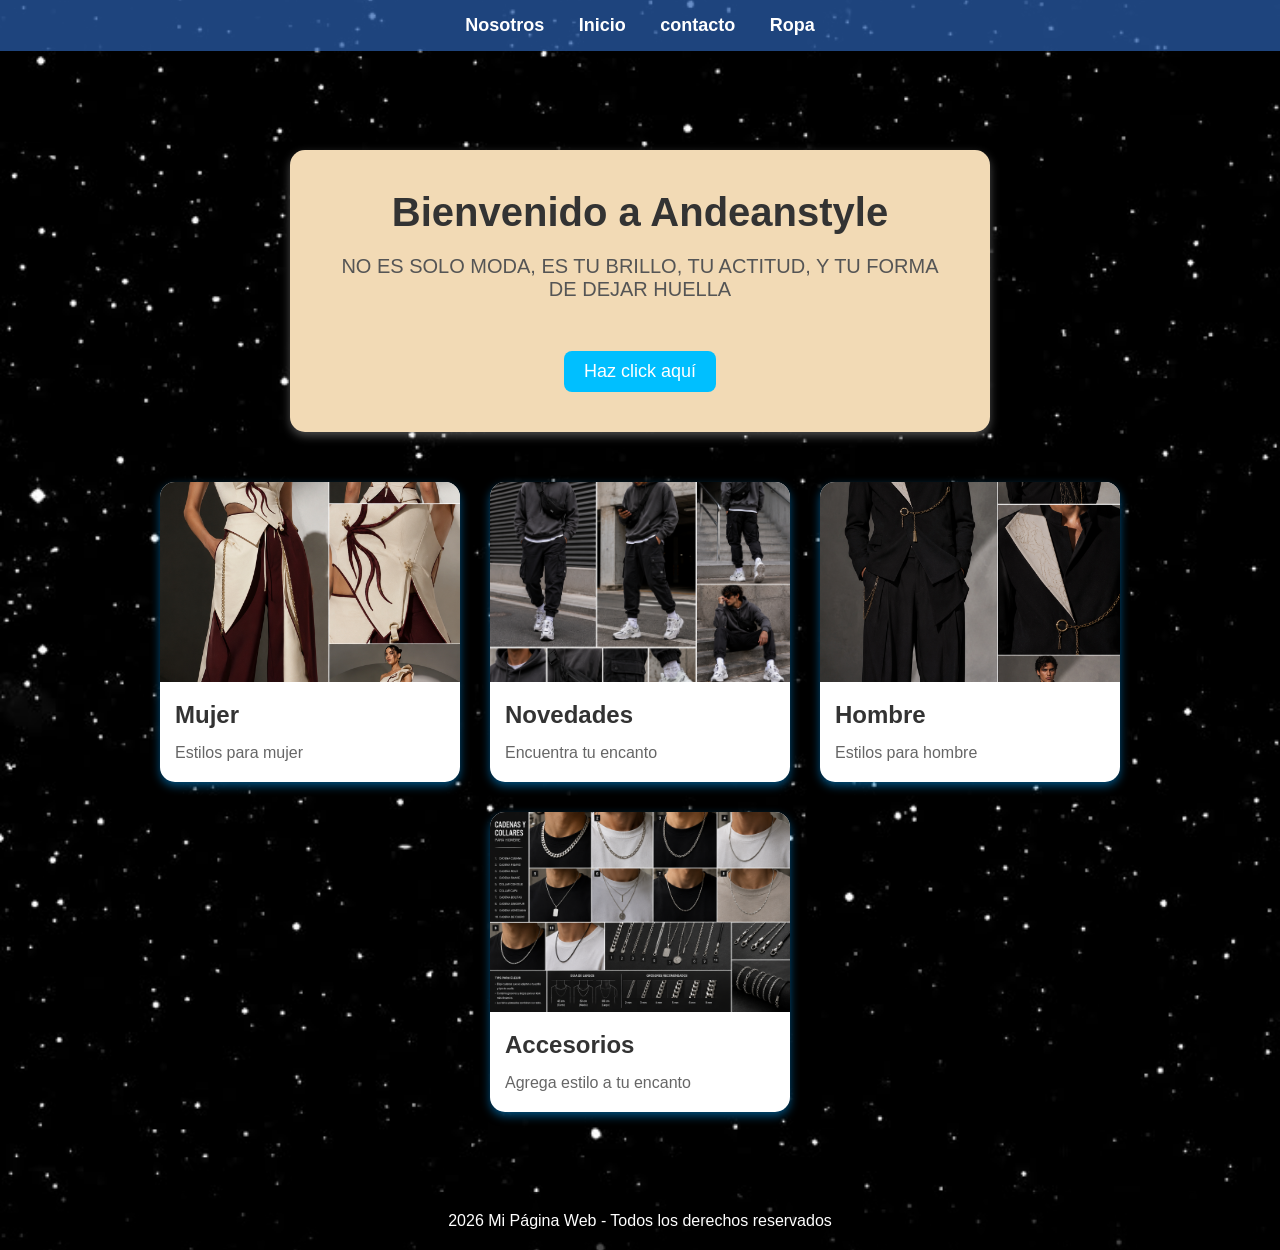
==== index.html @ 3b8c1ff4 "Mi primera version" ====
<!DOCTYPE html>
<html lang="es-CO">
<head>
    <meta charset="UTF-8">
    <meta name="viewport" content="width=device-width, initial-scale=1.0">
    <title>Document</title>
        <link rel="stylesheet" href="style.css">
</head>
<body>
       <nav>
        <a href="Nosotros.html">Nosotros</a>
        <a href="index.html">Inicio</a>
        <a href="contacto.html">contacto</a>
        <a href="ropa.html">Ropa</a>
    </nav>

    <div class="contenedor">
        <h1>Bienvenido a Andeanstyle</h1>
        <p>NO ES SOLO MODA, ES TU BRILLO, TU ACTITUD, Y TU FORMA DE DEJAR HUELLA</p>
        <a href="#" class="boton-redireccion">Haz click aquí</a>
    </div>
    
    <section></section>
    <section class="seccion-tarjetas">
        <div class="tarjeta">
            <img src="ropa 1.png" alt="ropa 1">
             <h2>Mujer</h2>
             <p>Estilos para mujer</p>
        </div>

        <div class="tarjeta">
            <img src="ropa 2.png" alt="ropa 2">
            <h2>Novedades</h2>
            <p>Encuentra tu encanto</p>
        </div>
        
        <div class="tarjeta">
            <img src="ropa 3.png" alt="ropa 3">
            <h2>Hombre</h2>
            <p>Estilos para hombre</p>
        </div>
        
        <div class="tarjeta">
            <img src="accesorios.png" alt="accesorios">
            <h2>Accesorios</h2>
            <p>Agrega estilo a tu encanto</p>
        </div>
    </section>

    <footer>
        <p>2026 Mi Página Web - Todos los derechos reservados</p>
    </footer>
</body>
</html>
---- style.css ----
*{
    margin: 0;
    padding: 0;
    box-sizing: border-box;
 }
body{
font-family: 'Trebuchet MS', 'Lucida Sans Unicode', 'Lucida Grande', 'Lucida Sans', Arial, sans-serif;
    background: url("fondo.jpg");
    background-size: cover;
    background-position: center;
    background-repeat: no-repeat;
    min-height: 100vh;
}

nav{
    width: 100%;
    background-color: rgba(44, 98, 179, 0.7);
    padding: 20px;
    text-align: center;
    position: fixed;
    top: 0;
}

nav a{
    color: white;
    text-decoration: none;
    margin: 15px;
    font-size: 18px;
    font-weight: bold;
    transition: 0.3s;
}

nav a:hover{
    color: #3700ff;
}

.contenedor{
    width: 80%;
    max-width: 700px;
    background-color: rgb(242, 218, 181);
    margin: 150px auto 50px auto;
    padding: 40px;
    border-radius: 15px;
    text-align: center;
    box-shadow: 0px 4px 10px rgba(255, 255, 255, 0.3);
}

.contenedor h1{
    font-size: 40px;
    margin-bottom: 20px;
    color: #333;
}

.contenedor p{
    font-size: 20px;
    margin-bottom: 30px;
    color: #555;
}

.boton-redireccion{
    display: inline-block;
    background-color: #4a64db;
    color: rgb(255, 255, 255);
    padding: 12px 25px;
    text-decoration: none;
    border-radius: 8px;
    font-size: 18px;
    transition: 0.3s;
}

.boton-redireccion:hover{
    background-color: #9ec0af;
}

.seccion-tarjetas{
    width: 90%;
    margin: auto;
    display: flex;
    justify-content: center;
    flex-wrap: wrap;
    gap: 30px;
    padding-bottom: 50px;
}

.tarjeta{
    width: 300px;
    background-color: white;
    border-radius: 15px;
    overflow: hidden;
    box-shadow: 0px 4px 10px rgba(0, 156, 247, 0.507);
    transition: 0.3s;
}

.tarjeta:hover{
    transform: scale(1.05);
}

.tarjeta img{
    width: 100%;
    height: 200px;
    object-fit: cover;
}

.tarjeta h2{
    padding: 15px;
    color: #333;
}

.tarjeta p{
    padding: 0 15px 20px 15px;
    color: #666;
}

footer{
    background-color: rgba(0,0,0,0.7);
    color: white;
    text-align: center;
    padding: 20px;
    margin-top: 30px;
}

nav{
    background: rgba(44, 98, 179, 0.7);
    padding: 15px;
    text-align: center;
}

nav a{
    color: white;
    text-decoration: none;
    margin: 15px;
    font-size: 18px;
    transition: 0.3s;
}

nav a:hover{
    color: #000000;
}

.boton-redireccion{
    display: inline-block;
    margin-top: 20px;
    padding: 10px 20px;
    background: #00bfff;
    color: white;
    text-decoration: none;
    border-radius: 8px;
}

.formulario{
    display: flex;
    flex-direction: column;
    width: 350px;
    margin: auto;
    gap: 15px;
}

.formulario input,
.formulario textarea{
    padding: 12px;
    border: none;
    border-radius: 8px;
    outline: none;
}

.formulario textarea{
    height: 120px;
    resize: none;
}

.formulario button{
    padding: 12px;
    border: none;
    border-radius: 8px;
    background: #00bfff;
    color: white;
    font-size: 16px;
    cursor: pointer;
    transition: 0.3s;
}

.formulario button:hover{
    background: #009acd;
}

.ropa-grid{

    display: grid;
    grid-template-columns: repeat(auto-fit, minmax(250px, 1fr));
    gap: 25px;
    margin-top: 30px;
}

.card{
    background: rgba(255,255,255,0.1);
    padding: 15px;
    border-radius: 15px;
    text-align: center;
    backdrop-filter: blur(5px);
}

.card img{
    width: 100%;
    height: 300px;
    object-fit: cover;
    border-radius: 12px;
}

.card h3{
    margin-top: 15px;
    color: white;
}

.card p{
    color: #000000;
    font-size: 18px;
}

.card{
    background: rgba(255,255,255,0.12);
    padding: 15px;
    border-radius: 18px;
    text-align: center;
    backdrop-filter: blur(6px);
    transition: transform 0.3s;
}

.card:hover{
    transform: scale(1.05);
}

.card img{
    width: 100%;
    height: 320px;
    object-fit: cover;
    border-radius: 15px;
}

.card h3{
    margin-top: 15px;
    color: white;
    font-size: 22px;
}

.card p{
    color: #000000;
    font-size: 20px;
    margin-top: 8px;
}
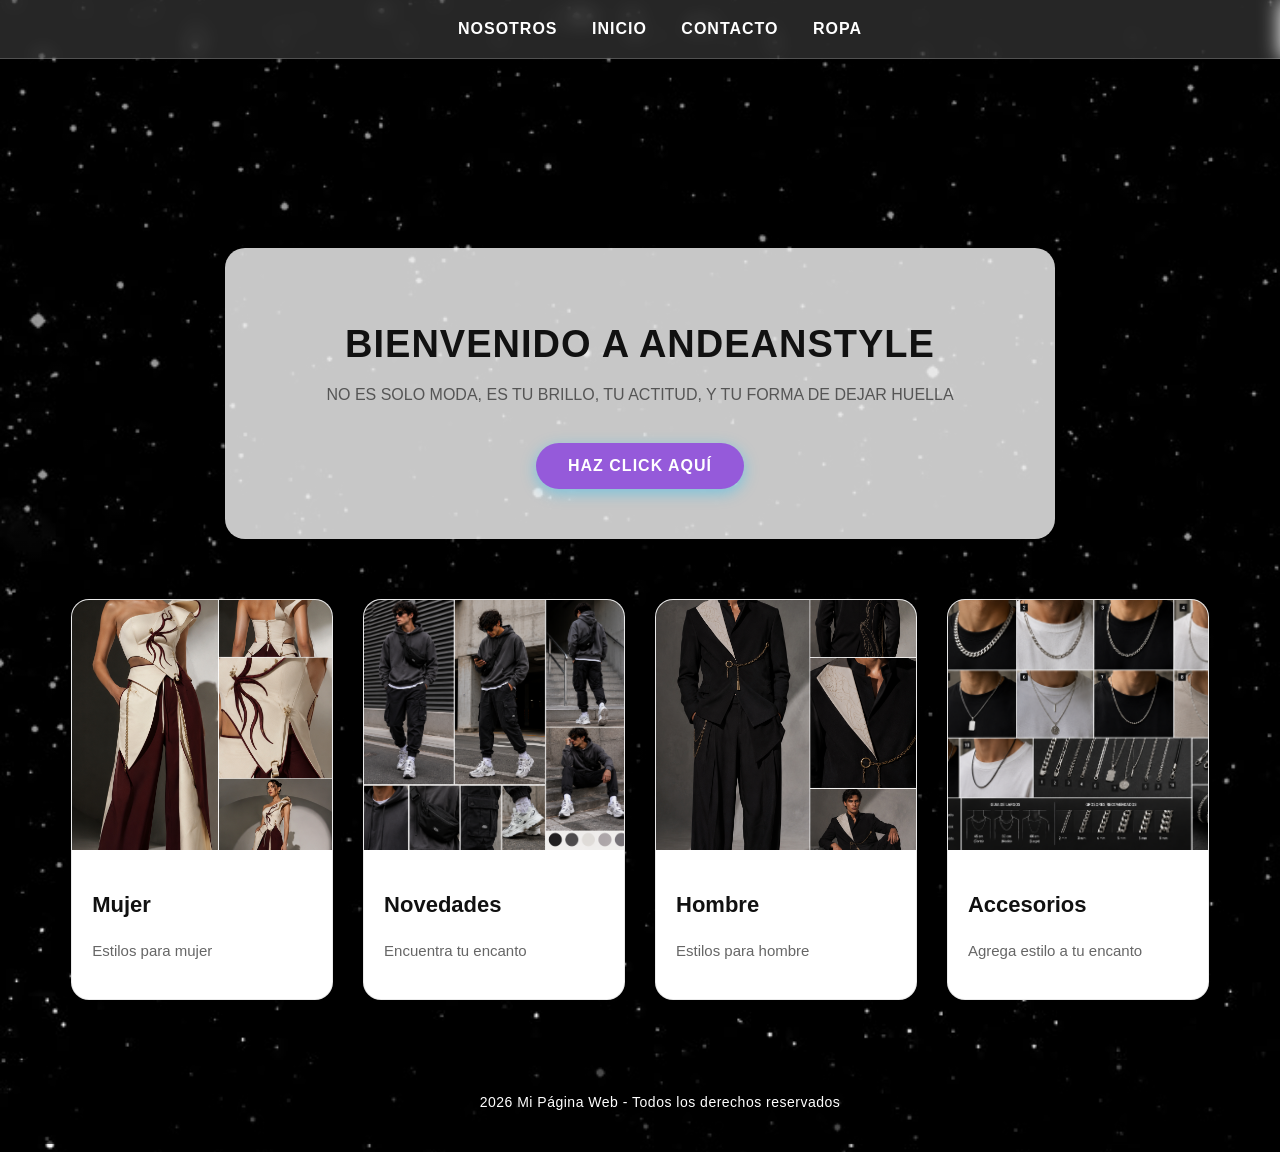
==== commit d1b26d62: "segundo cambio" ====
--- a/index.html
+++ b/index.html
@@ -10,7 +10,7 @@
        <nav>
         <a href="Nosotros.html">Nosotros</a>
         <a href="index.html">Inicio</a>
-        <a href="contacto.html">contacto</a>
+        <a href="contacto.html">Contacto</a>
         <a href="ropa.html">Ropa</a>
     </nav>
 
--- a/style.css
+++ b/style.css
@@ -1,250 +1,536 @@
-*{
+* ==========================================
+   1. ESTILOS GENERALES Y CONFIGURACIÓN
+   ========================================== */
+* {
     margin: 0;
     padding: 0;
     box-sizing: border-box;
- }
-body{
-font-family: 'Trebuchet MS', 'Lucida Sans Unicode', 'Lucida Grande', 'Lucida Sans', Arial, sans-serif;
-    background: url("fondo.jpg");
+}
+
+body {
+    font-family: 'Segoe UI', Tahoma, Geneva, Verdana, sans-serif;
+    background: linear-gradient(rgba(0, 0, 0, 0.4), rgba(0, 0, 0, 0.4)), url("fondo.jpg");
     background-size: cover;
     background-position: center;
     background-repeat: no-repeat;
+    background-attachment: fixed; /* Mantiene el fondo fijo al hacer scroll */
     min-height: 100vh;
-}
-
-nav{
-    width: 100%;
-    background-color: rgba(44, 98, 179, 0.7);
+    color: #333;
+}
+
+/* ==========================================
+   2. BARRA DE NAVEGACIÓN (NAV)
+   ========================================== */
+nav {
+    width: 100%;
+    background-color: rgba(255, 255, 255, 0.15);
+    backdrop-filter: blur(10px);
+    -webkit-backdrop-filter: blur(10px);
     padding: 20px;
     text-align: center;
     position: fixed;
     top: 0;
-}
-
-nav a{
+    left: 0;
+    z-index: 1000;
+    border-bottom: 1px solid rgba(255, 255, 255, 0.2);
+    box-shadow: 0 4px 15px rgba(0, 0, 0, 0.1);
+}
+
+nav a {
+    color: #ffffff;
+    text-decoration: none;
+    margin: 0 15px;
+    font-size: 16px;
+    font-weight: 600;
+    text-transform: uppercase;
+    letter-spacing: 1px;
+    transition: color 0.3s ease, border-bottom 0.3s ease;
+    padding-bottom: 5px;
+}
+
+nav a:hover {
+    color: rgb(0, 183, 255); /* Celeste brillante para resaltar */
+}
+
+/* ==========================================
+   3. CONTENEDOR PRINCIPAL (HERO BANNER)
+   ========================================== */
+.contenedor {
+    width: 90%;
+    max-width: 750px;
+    background-color: rgba(255, 255, 255, 0.781); /* Blanco limpio con ligera opacidad */
+    margin: 160px auto 60px auto; /* Margen superior para no quedar oculto bajo el nav */
+    padding: 50px 40px;
+    border-radius: 20px;
+    text-align: center;
+    box-shadow: 0px 10px 30px rgba(0, 0, 0, 0.25);
+}
+
+.contenedor h1 {
+    font-size: 38px;
+    margin-bottom: 15px;
+    color: #111;
+    text-transform: uppercase;
+    letter-spacing: 1px;
+}
+
+.contenedor p {
+    font-size: 16px;
+    margin-bottom: 35px;
+    color: #555;
+    font-weight: 500;
+    line-height: 1.6;
+}
+
+.boton-redireccion {
+    display: inline-block;
+    background-color: #955ada;
     color: white;
+    padding: 14px 32px;
     text-decoration: none;
-    margin: 15px;
-    font-size: 18px;
+    border-radius: 50px; /* Bordes completamente redondeados estilo moderno */
+    font-size: 16px;
     font-weight: bold;
-    transition: 0.3s;
-}
-
-nav a:hover{
-    color: #3700ff;
-}
-
-.contenedor{
-    width: 80%;
-    max-width: 700px;
-    background-color: rgb(242, 218, 181);
-    margin: 150px auto 50px auto;
-    padding: 40px;
-    border-radius: 15px;
-    text-align: center;
-    box-shadow: 0px 4px 10px rgba(255, 255, 255, 0.3);
-}
-
-.contenedor h1{
-    font-size: 40px;
-    margin-bottom: 20px;
-    color: #333;
-}
-
-.contenedor p{
-    font-size: 20px;
-    margin-bottom: 30px;
-    color: #555;
-}
-
-.boton-redireccion{
-    display: inline-block;
-    background-color: #4a64db;
-    color: rgb(255, 255, 255);
-    padding: 12px 25px;
-    text-decoration: none;
-    border-radius: 8px;
-    font-size: 18px;
-    transition: 0.3s;
-}
-
-.boton-redireccion:hover{
-    background-color: #9ec0af;
-}
-
-.seccion-tarjetas{
+    text-transform: uppercase;
+    letter-spacing: 1px;
+    transition: all 0.3s ease;
+    box-shadow: 0 4px 15px rgba(0, 191, 255, 0.4);
+}
+
+.boton-redireccion:hover {
+    background-color: #009acd;
+    transform: translateY(-3px); /* Pequeño salto hacia arriba */
+    box-shadow: 0 6px 20px rgba(0, 191, 255, 0.6);
+}
+
+/* ==========================================
+   4. SECCIÓN DE TARJETAS (CATEGORÍAS)
+   ========================================== */
+.seccion-tarjetas {
     width: 90%;
-    margin: auto;
-    display: flex;
-    justify-content: center;
-    flex-wrap: wrap;
+    max-width: 1200px;
+    margin: 0 auto 60px auto;
+    display: grid;
+    /* Cambiado a CSS Grid para alineación perfecta automática */
+    grid-template-columns: repeat(auto-fit, minmax(260px, 1fr)); 
     gap: 30px;
-    padding-bottom: 50px;
-}
-
-.tarjeta{
-    width: 300px;
-    background-color: white;
-    border-radius: 15px;
+}
+
+.tarjeta {
+    background-color: #ffffff;
+    border-radius: 18px;
     overflow: hidden;
-    box-shadow: 0px 4px 10px rgba(0, 156, 247, 0.507);
-    transition: 0.3s;
-}
-
-.tarjeta:hover{
-    transform: scale(1.05);
-}
-
-.tarjeta img{
-    width: 100%;
-    height: 200px;
+    box-shadow: 0px 8px 20px rgba(0, 0, 0, 0.15);
+    transition: transform 0.4s cubic-bezier(0.175, 0.885, 0.32, 1.275), box-shadow 0.4s ease;
+}
+
+.tarjeta:hover {
+    transform: translateY(-10px);
+    box-shadow: 0px 15px 30px rgba(0, 0, 0, 0.3);
+}
+
+.tarjeta img {
+    width: 100%;
+    height: 250px;
     object-fit: cover;
-}
-
-.tarjeta h2{
-    padding: 15px;
-    color: #333;
-}
-
-.tarjeta p{
-    padding: 0 15px 20px 15px;
+    transition: transform 0.5s ease;
+}
+
+.tarjeta:hover img {
+    transform: scale(1.05); /* Zoom suave en la foto al pasar el mouse */
+}
+
+.tarjeta h2 {
+    font-size: 22px;
+    padding: 20px 20px 5px 20px;
+    color: #222;
+}
+
+.tarjeta p {
+    font-size: 15px;
+    padding: 0 20px 25px 20px;
     color: #666;
 }
 
-footer{
-    background-color: rgba(0,0,0,0.7);
-    color: white;
-    text-align: center;
-    padding: 20px;
-    margin-top: 30px;
-}
-
-nav{
-    background: rgba(44, 98, 179, 0.7);
-    padding: 15px;
-    text-align: center;
-}
-
-nav a{
-    color: white;
-    text-decoration: none;
-    margin: 15px;
-    font-size: 18px;
-    transition: 0.3s;
-}
-
-nav a:hover{
-    color: #000000;
-}
-
-.boton-redireccion{
-    display: inline-block;
-    margin-top: 20px;
-    padding: 10px 20px;
-    background: #00bfff;
-    color: white;
-    text-decoration: none;
-    border-radius: 8px;
-}
-
-.formulario{
+/* ==========================================
+   5. FORMULARIO DE CONTACTO (Para tu página contacto.html)
+   ========================================== */
+.formulario {
     display: flex;
     flex-direction: column;
-    width: 350px;
-    margin: auto;
+    width: 100%;
+    max-width: 400px;
+    margin: 40px auto;
     gap: 15px;
+    background: rgba(255, 255, 255, 0.1);
+    backdrop-filter: blur(8px);
+    padding: 30px;
+    border-radius: 18px;
+    border: 1px solid rgba(255, 255, 255, 0.2);
 }
 
 .formulario input,
-.formulario textarea{
-    padding: 12px;
-    border: none;
+.formulario textarea {
+    padding: 14px;
+    border: 1px solid rgba(255, 255, 255, 0.3);
+    background: rgba(255, 255, 255, 0.9);
     border-radius: 8px;
     outline: none;
-}
-
-.formulario textarea{
+    font-size: 15px;
+    transition: all 0.3s ease;
+}
+
+.formulario input:focus,
+.formulario textarea:focus {
+    border-color: #00bfff;
+    box-shadow: 0 0 8px rgba(0, 191, 255, 0.5);
+}
+
+.formulario textarea {
     height: 120px;
     resize: none;
 }
 
-.formulario button{
-    padding: 12px;
+.formulario button {
+    padding: 14px;
     border: none;
     border-radius: 8px;
     background: #00bfff;
     color: white;
     font-size: 16px;
+    font-weight: bold;
     cursor: pointer;
-    transition: 0.3s;
-}
-
-.formulario button:hover{
+    transition: 0.3s ease;
+    text-transform: uppercase;
+}
+
+.formulario button:hover {
     background: #009acd;
-}
-
-.ropa-grid{
-
+    transform: translateY(-2px);
+}
+
+/* ==========================================
+   6. GRID DE PRODUCTOS (Para tu página ropa.html usando .card)
+   ========================================== */
+.ropa-grid {
     display: grid;
     grid-template-columns: repeat(auto-fit, minmax(250px, 1fr));
     gap: 25px;
-    margin-top: 30px;
-}
-
-.card{
-    background: rgba(255,255,255,0.1);
-    padding: 15px;
-    border-radius: 15px;
-    text-align: center;
-    backdrop-filter: blur(5px);
-}
-
-.card img{
+    width: 90%;
+    max-width: 1200px;
+    margin: 40px auto;
+}
+
+.card {
+    background: rgba(255, 255, 255, 0.212);
+    backdrop-filter: blur(10px);
+    -webkit-backdrop-filter: blur(10px);
+    padding: 20px;
+    border-radius: 18px;
+    text-align: center;
+    border: 1px solid rgba(255, 255, 255, 0.2);
+    transition: transform 0.3s ease, box-shadow 0.3s ease;
+}
+
+.card:hover {
+    transform: translateY(-5px);
+    background: rgb(68, 93, 173);
+}
+
+.card img {
     width: 100%;
     height: 300px;
     object-fit: cover;
     border-radius: 12px;
 }
 
-.card h3{
+.card h3 {
     margin-top: 15px;
+    color: #ffffff;
+    font-size: 20px;
+    text-shadow: 0 2px 4px rgba(0,0,0,0.3);
+}
+
+.card p {
+    color: #00bfff; /* El precio o detalle resalta en color brillante */
+    font-size: 18px;
+    font-weight: bold;
+    margin-top: 8px;
+}
+
+/* ==========================================
+   7. PIE DE PÁGINA (FOOTER)
+   ========================================== */
+footer {
+    background-color: rgba(15, 15, 15, 0.9);
+    color: #aaa;
+    text-align: center;
+    padding: 25px;
+    margin-top: auto;
+    font-size: 14px;
+    letter-spacing: 0.5px;
+}
+
+
+.formulario-contacto {
+    display: flex;
+    flex-direction: column;
+    gap: 20px;
+    margin-top: 20px;
+}
+
+.grupo-input {
+    display: flex;
+    flex-direction: column;
+    gap: 8px;
+}
+
+.grupo-input label {
+    font-size: 16px;
+    font-weight: bold;
+    color: #361931;
+}
+
+.grupo-input input, 
+.grupo-input textarea {
+    width: 100%;
+    padding: 12px;
+    border: 2px solid rgba(149, 90, 218, 0.3);
+    border-radius: 8px;
+    font-size: 16px;
+    background-color: rgba(255, 255, 255, 0.8);
+    outline: none;
+    transition: 0.3s;
+}
+
+.grupo-input input:focus, 
+.grupo-input textarea:focus {
+    border-color: #955ada;
+    background-color: white;
+    box-shadow: 0 0 8px rgba(149, 90, 218, 0.5);
+}
+
+.formulario-contacto .boton-redireccion {
+    align-self: flex-start;
+    border: none;
+    cursor: pointer;
+}
+
+.seccion-redes {
+    margin-top: 20px;
+    margin-bottom: 30px;
+    text-align: center;
+    padding-bottom: 20px;
+    border-bottom: 2px dashed rgba(149, 90, 218, 0.3);
+}
+
+.seccion-redes h3 {
+    color: #361931;
+    font-size: 20px;
+    margin-bottom: 15px;
+}
+
+.contenedor-iconos {
+    display: flex;
+    justify-content: center;
+    gap: 20px;
+}
+
+.icono-red {
+    display: flex;
+    align-items: center;
+    justify-content: center;
+    width: 50px;
+    height: 50px;
+    border-radius: 50%;
+    background-color: #955ada;
     color: white;
-}
-
-.card p{
-    color: #000000;
+    font-size: 24px;
+    text-decoration: none;
+    transition: transform 0.3s, background-color 0.3s;
+    box-shadow: 0 4px 6px rgba(0, 0, 0, 0.1);
+}
+
+.icono-red:hover {
+    transform: translateY(-5px);
+}
+
+.icono-red.instagram:hover {
+    background: linear-gradient(45deg, #f09433 0%, #e6683c 25%, #dc2743 50%, #cc2366 75%, #bc1888 100%);
+}
+
+.icono-red.facebook:hover {
+    background-color: #1877F2;
+}
+
+.icono-red.gmail:hover {
+    background-color: #8d8d8d;
+}
+
+.icono-red.tiktok:hover {
+    background-color: #000000;
+}
+
+.icono-red.youtube:hover {
+    background-color: #ff0000;
+}
+
+/* ==========================================================================
+   7. CIERRE, FOOTER, POPUPS Y RESPONSIVO
+   ========================================================================== */
+footer {
+    background-color: rgba(0,0,0,0.7);
+    color: white;
+    text-align: center;
+    padding: 20px;
+    margin-top: 30px;
+    width: 100%;
+}
+
+.popup {
+    position: fixed;
+    top: 0;
+    left: 0;
+    width: 100%;
+    height: 100%;
+    background: rgba(0,0,0,0.6);
+    display: flex;
+    justify-content: center;
+    align-items: center;
+}
+
+.popup-contenido {
+    background: rgb(245, 184, 215);
+    width: 80%;
+    max-width: 700px;
+    padding: 35px;
+    border-radius: 20px;
+    text-align: center;
+    box-shadow: 0 0 20px rgba(0,0,0,0.4);
+}
+
+.popup-contenido button {
+    margin-top: 20px;
+    padding: 12px 25px;
+    border: none;
+    border-radius: 10px;
+    background: #955ada;
+    color: white;
+    cursor: pointer;
+}
+
+/* Modo Mobile (Pantallas pequeñas) */
+@media (max-width: 768px) {
+    .contenedor-flex {
+        flex-direction: column; 
+        text-align: center;
+    }
+    .tarjeta-contenido {
+        flex-direction: column;
+        text-align: center;
+    }
+    .foto-nosotras {
+        width: 100%;
+        max-width: 300px;
+    }
+    .contenedor h1, .contenedor-principal h1 {
+        font-size: 32px;
+    }
+    .formulario-contacto .boton-redireccion {
+        width: 100%;
+        text-align: center;
+    }
+}
+
+
+
+/* ==========================================
+   8. MEJORAS VISUALES ADICIONALES (Andeanstyle)
+   ========================================== */
+
+/* Arreglo para que el contenido no se oculte detrás del menú fijo */
+body {
+    padding-top: 80px; /* Evita que el menú tape los títulos */
+}
+
+/* Enlaces del menú activos o con diseño consistente */
+nav a {
+    position: relative;
+    transition: color 0.3s ease;
+}
+
+nav a::after {
+    content: '';
+    position: absolute;
+    width: 0;
+    height: 2px;
+    bottom: 0;
+    left: 0;
+    background-color: #00bfff;
+    transition: width 0.3s ease;
+}
+
+nav a:hover::after {
+    width: 100%; /* Animación de línea inferior al pasar el mouse */
+}
+
+/* Tarjetas de Ropa (.card) optimizadas */
+.card {
+    background: rgba(255, 255, 255, 0.85); /* Fondo claro semi-transparente para alta legibilidad */
+    border: 1px solid rgba(255, 255, 255, 0.4);
+    box-shadow: 0 8px 20px rgba(0, 0, 0, 0.1);
+    transform: translateY(0);
+    transition: transform 0.3s cubic-bezier(0.25, 1, 0.5, 1), background-color 0.3s ease, box-shadow 0.3s ease;
+    text-decoration: none; /* Por si la tarjeta es un enlace <a> */
+    display: block;
+}
+
+/* Corrección de color en textos de tarjetas */
+.card h3 {
+    color: #111111; /* Texto oscuro sobre fondo claro */
+    text-shadow: none;
     font-size: 18px;
-}
-
-.card{
-    background: rgba(255,255,255,0.12);
-    padding: 15px;
-    border-radius: 18px;
-    text-align: center;
-    backdrop-filter: blur(6px);
-    transition: transform 0.3s;
-}
-
-.card:hover{
-    transform: scale(1.05);
-}
-
-.card img{
-    width: 100%;
-    height: 320px;
+    font-weight: 700;
+    margin-top: 15px;
+}
+
+.card p {
+    color: #955ada; /* Púrpura elegante para los precios, combinando con tu estilo */
+    font-weight: bold;
+    font-size: 16px;
+    margin-top: 5px;
+}
+
+/* Efecto Hover Suave y Premium para las Tarjetas */
+.card:hover {
+    transform: translateY(-8px);
+    background: #ffffff; /* Se vuelve blanca sólida para destacar */
+    box-shadow: 0 15px 30px rgba(149, 90, 218, 0.25); /* Sombra con un toque purpura */
+}
+
+/* Asegurar que las imágenes en las tarjetas de ropa no se deformen */
+.card img {
+    width: 100%;
+    height: 280px;
     object-fit: cover;
-    border-radius: 15px;
-}
-
-.card h3{
-    margin-top: 15px;
-    color: white;
-    font-size: 22px;
-}
-
-.card p{
-    color: #000000;
-    font-size: 20px;
-    margin-top: 8px;
-}
-
+    border-radius: 10px;
+}
+
+/* Estilización de las tarjetas grandes de inicio (.tarjeta) */
+.tarjeta {
+    background: #ffffff;
+    border: 1px solid rgba(0, 0, 0, 0.082);
+}
+
+.tarjeta h2 {
+    color: #111;
+    font-weight: 700;
+}
+
+/* Sutiles sombras dinámicas para los inputs del formulario al escribir */
+.grupo-input input:focus, 
+.grupo-input textarea:focus {
+    border-color: #955ada;
+    background-color: #ffffff;
+    box-gradient: 0 0 12px rgba(149, 90, 218, 0.4);
+}
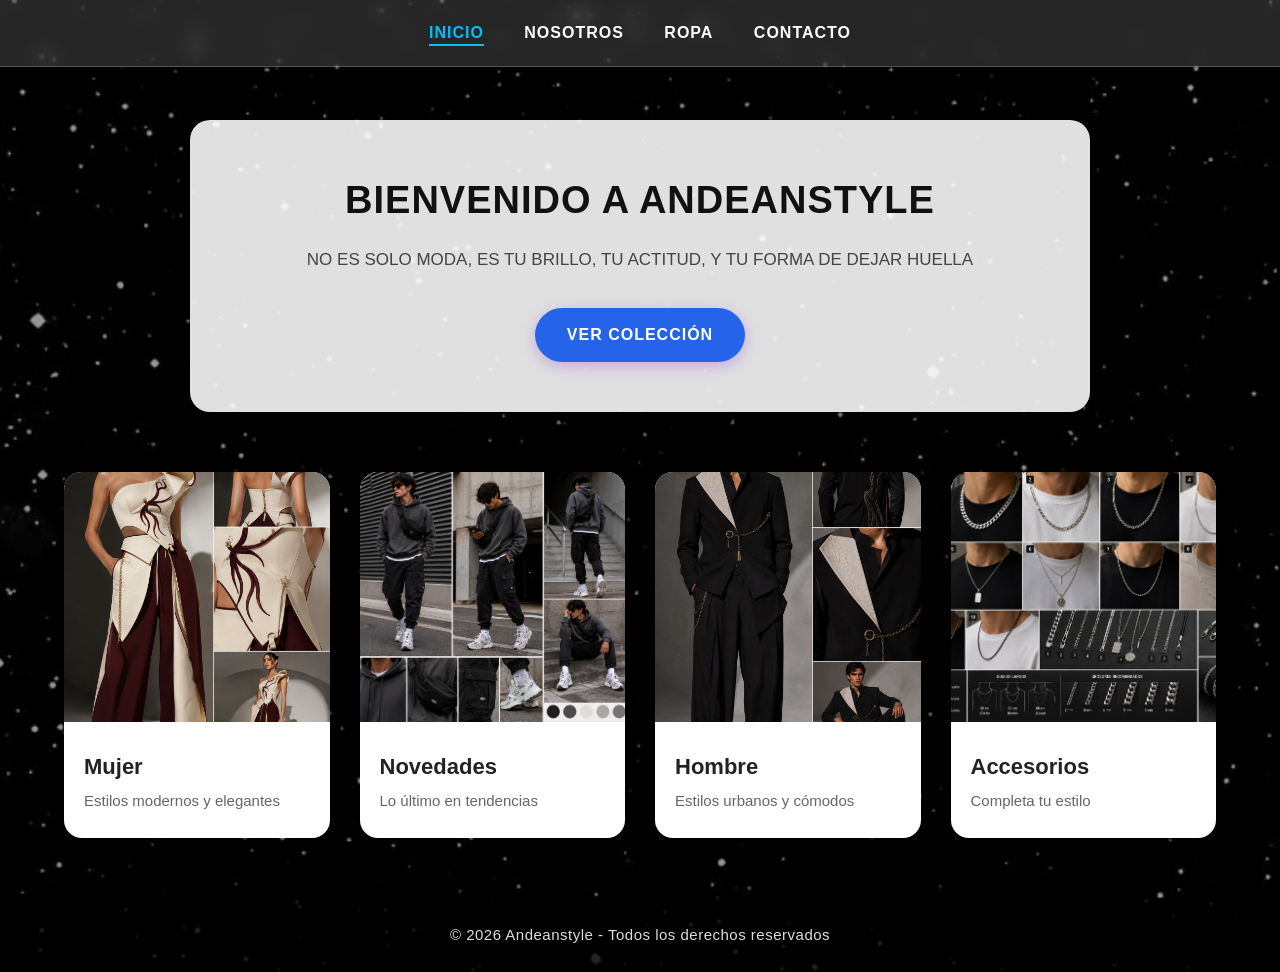
==== commit 32497333: "tercer cambio" ====
--- a/index.html
+++ b/index.html
@@ -3,52 +3,56 @@
 <head>
     <meta charset="UTF-8">
     <meta name="viewport" content="width=device-width, initial-scale=1.0">
-    <title>Document</title>
-        <link rel="stylesheet" href="style.css">
+    <title>Inicio - Andean Style</title>
+    <link rel="stylesheet" href="style.css">
 </head>
 <body>
-       <nav>
+    <!-- Barra de Navegación -->
+    <nav class="menu-navegacion">
+
+        <a href="index.html" class="activo">Inicio</a>
         <a href="Nosotros.html">Nosotros</a>
-        <a href="index.html">Inicio</a>
+        <a href="ropa.html">Ropa</a>
         <a href="contacto.html">Contacto</a>
-        <a href="ropa.html">Ropa</a>
     </nav>
 
+    <!-- Contenido Principal -->
     <div class="contenedor">
         <h1>Bienvenido a Andeanstyle</h1>
         <p>NO ES SOLO MODA, ES TU BRILLO, TU ACTITUD, Y TU FORMA DE DEJAR HUELLA</p>
-        <a href="#" class="boton-redireccion">Haz click aquí</a>
+        <a href="ropa.html" class="boton-redireccion">Ver colección</a>
     </div>
     
-    <section></section>
+    <!-- Sección de Categorías -->
     <section class="seccion-tarjetas">
         <div class="tarjeta">
-            <img src="ropa 1.png" alt="ropa 1">
-             <h2>Mujer</h2>
-             <p>Estilos para mujer</p>
+            <img src="ropa 1.png" alt="Ropa para mujer">
+            <h2>Mujer</h2>
+            <p>Estilos modernos y elegantes</p>
         </div>
 
         <div class="tarjeta">
-            <img src="ropa 2.png" alt="ropa 2">
+            <img src="ropa 2.png" alt="Novedades">
             <h2>Novedades</h2>
-            <p>Encuentra tu encanto</p>
+            <p>Lo último en tendencias</p>
         </div>
         
         <div class="tarjeta">
-            <img src="ropa 3.png" alt="ropa 3">
+            <img src="ropa 3.png" alt="Ropa para hombre">
             <h2>Hombre</h2>
-            <p>Estilos para hombre</p>
+            <p>Estilos urbanos y cómodos</p>
         </div>
         
         <div class="tarjeta">
-            <img src="accesorios.png" alt="accesorios">
+            <img src="accesorios.png" alt="Accesorios">
             <h2>Accesorios</h2>
-            <p>Agrega estilo a tu encanto</p>
+            <p>Completa tu estilo</p>
         </div>
     </section>
 
+    <!-- Pie de página -->
     <footer>
-        <p>2026 Mi Página Web - Todos los derechos reservados</p>
+        <p>&copy; 2026 Andeanstyle - Todos los derechos reservados</p>
     </footer>
 </body>
-</html>
+</html>
--- a/style.css
+++ b/style.css
@@ -1,5 +1,5 @@
-* ==========================================
-   1. ESTILOS GENERALES Y CONFIGURACIÓN
+/* ==========================================
+   1. ESTILOS GENERALES
    ========================================== */
 * {
     margin: 0;
@@ -13,15 +13,17 @@
     background-size: cover;
     background-position: center;
     background-repeat: no-repeat;
-    background-attachment: fixed; /* Mantiene el fondo fijo al hacer scroll */
+    background-attachment: fixed;
     min-height: 100vh;
     color: #333;
-}
-
-/* ==========================================
-   2. BARRA DE NAVEGACIÓN (NAV)
-   ========================================== */
-nav {
+    padding-top: 90px; /* Espacio para menú fijo */
+    line-height: 1.6;
+}
+
+/* ==========================================
+   2. BARRA DE NAVEGACIÓN
+   ========================================== */
+.menu-navegacion {
     width: 100%;
     background-color: rgba(255, 255, 255, 0.15);
     backdrop-filter: blur(10px);
@@ -36,430 +38,20 @@
     box-shadow: 0 4px 15px rgba(0, 0, 0, 0.1);
 }
 
-nav a {
+.menu-navegacion a {
     color: #ffffff;
     text-decoration: none;
-    margin: 0 15px;
+    margin: 0 18px;
     font-size: 16px;
     font-weight: 600;
     text-transform: uppercase;
     letter-spacing: 1px;
-    transition: color 0.3s ease, border-bottom 0.3s ease;
     padding-bottom: 5px;
-}
-
-nav a:hover {
-    color: rgb(0, 183, 255); /* Celeste brillante para resaltar */
-}
-
-/* ==========================================
-   3. CONTENEDOR PRINCIPAL (HERO BANNER)
-   ========================================== */
-.contenedor {
-    width: 90%;
-    max-width: 750px;
-    background-color: rgba(255, 255, 255, 0.781); /* Blanco limpio con ligera opacidad */
-    margin: 160px auto 60px auto; /* Margen superior para no quedar oculto bajo el nav */
-    padding: 50px 40px;
-    border-radius: 20px;
-    text-align: center;
-    box-shadow: 0px 10px 30px rgba(0, 0, 0, 0.25);
-}
-
-.contenedor h1 {
-    font-size: 38px;
-    margin-bottom: 15px;
-    color: #111;
-    text-transform: uppercase;
-    letter-spacing: 1px;
-}
-
-.contenedor p {
-    font-size: 16px;
-    margin-bottom: 35px;
-    color: #555;
-    font-weight: 500;
-    line-height: 1.6;
-}
-
-.boton-redireccion {
-    display: inline-block;
-    background-color: #955ada;
-    color: white;
-    padding: 14px 32px;
-    text-decoration: none;
-    border-radius: 50px; /* Bordes completamente redondeados estilo moderno */
-    font-size: 16px;
-    font-weight: bold;
-    text-transform: uppercase;
-    letter-spacing: 1px;
-    transition: all 0.3s ease;
-    box-shadow: 0 4px 15px rgba(0, 191, 255, 0.4);
-}
-
-.boton-redireccion:hover {
-    background-color: #009acd;
-    transform: translateY(-3px); /* Pequeño salto hacia arriba */
-    box-shadow: 0 6px 20px rgba(0, 191, 255, 0.6);
-}
-
-/* ==========================================
-   4. SECCIÓN DE TARJETAS (CATEGORÍAS)
-   ========================================== */
-.seccion-tarjetas {
-    width: 90%;
-    max-width: 1200px;
-    margin: 0 auto 60px auto;
-    display: grid;
-    /* Cambiado a CSS Grid para alineación perfecta automática */
-    grid-template-columns: repeat(auto-fit, minmax(260px, 1fr)); 
-    gap: 30px;
-}
-
-.tarjeta {
-    background-color: #ffffff;
-    border-radius: 18px;
-    overflow: hidden;
-    box-shadow: 0px 8px 20px rgba(0, 0, 0, 0.15);
-    transition: transform 0.4s cubic-bezier(0.175, 0.885, 0.32, 1.275), box-shadow 0.4s ease;
-}
-
-.tarjeta:hover {
-    transform: translateY(-10px);
-    box-shadow: 0px 15px 30px rgba(0, 0, 0, 0.3);
-}
-
-.tarjeta img {
-    width: 100%;
-    height: 250px;
-    object-fit: cover;
-    transition: transform 0.5s ease;
-}
-
-.tarjeta:hover img {
-    transform: scale(1.05); /* Zoom suave en la foto al pasar el mouse */
-}
-
-.tarjeta h2 {
-    font-size: 22px;
-    padding: 20px 20px 5px 20px;
-    color: #222;
-}
-
-.tarjeta p {
-    font-size: 15px;
-    padding: 0 20px 25px 20px;
-    color: #666;
-}
-
-/* ==========================================
-   5. FORMULARIO DE CONTACTO (Para tu página contacto.html)
-   ========================================== */
-.formulario {
-    display: flex;
-    flex-direction: column;
-    width: 100%;
-    max-width: 400px;
-    margin: 40px auto;
-    gap: 15px;
-    background: rgba(255, 255, 255, 0.1);
-    backdrop-filter: blur(8px);
-    padding: 30px;
-    border-radius: 18px;
-    border: 1px solid rgba(255, 255, 255, 0.2);
-}
-
-.formulario input,
-.formulario textarea {
-    padding: 14px;
-    border: 1px solid rgba(255, 255, 255, 0.3);
-    background: rgba(255, 255, 255, 0.9);
-    border-radius: 8px;
-    outline: none;
-    font-size: 15px;
-    transition: all 0.3s ease;
-}
-
-.formulario input:focus,
-.formulario textarea:focus {
-    border-color: #00bfff;
-    box-shadow: 0 0 8px rgba(0, 191, 255, 0.5);
-}
-
-.formulario textarea {
-    height: 120px;
-    resize: none;
-}
-
-.formulario button {
-    padding: 14px;
-    border: none;
-    border-radius: 8px;
-    background: #00bfff;
-    color: white;
-    font-size: 16px;
-    font-weight: bold;
-    cursor: pointer;
-    transition: 0.3s ease;
-    text-transform: uppercase;
-}
-
-.formulario button:hover {
-    background: #009acd;
-    transform: translateY(-2px);
-}
-
-/* ==========================================
-   6. GRID DE PRODUCTOS (Para tu página ropa.html usando .card)
-   ========================================== */
-.ropa-grid {
-    display: grid;
-    grid-template-columns: repeat(auto-fit, minmax(250px, 1fr));
-    gap: 25px;
-    width: 90%;
-    max-width: 1200px;
-    margin: 40px auto;
-}
-
-.card {
-    background: rgba(255, 255, 255, 0.212);
-    backdrop-filter: blur(10px);
-    -webkit-backdrop-filter: blur(10px);
-    padding: 20px;
-    border-radius: 18px;
-    text-align: center;
-    border: 1px solid rgba(255, 255, 255, 0.2);
-    transition: transform 0.3s ease, box-shadow 0.3s ease;
-}
-
-.card:hover {
-    transform: translateY(-5px);
-    background: rgb(68, 93, 173);
-}
-
-.card img {
-    width: 100%;
-    height: 300px;
-    object-fit: cover;
-    border-radius: 12px;
-}
-
-.card h3 {
-    margin-top: 15px;
-    color: #ffffff;
-    font-size: 20px;
-    text-shadow: 0 2px 4px rgba(0,0,0,0.3);
-}
-
-.card p {
-    color: #00bfff; /* El precio o detalle resalta en color brillante */
-    font-size: 18px;
-    font-weight: bold;
-    margin-top: 8px;
-}
-
-/* ==========================================
-   7. PIE DE PÁGINA (FOOTER)
-   ========================================== */
-footer {
-    background-color: rgba(15, 15, 15, 0.9);
-    color: #aaa;
-    text-align: center;
-    padding: 25px;
-    margin-top: auto;
-    font-size: 14px;
-    letter-spacing: 0.5px;
-}
-
-
-.formulario-contacto {
-    display: flex;
-    flex-direction: column;
-    gap: 20px;
-    margin-top: 20px;
-}
-
-.grupo-input {
-    display: flex;
-    flex-direction: column;
-    gap: 8px;
-}
-
-.grupo-input label {
-    font-size: 16px;
-    font-weight: bold;
-    color: #361931;
-}
-
-.grupo-input input, 
-.grupo-input textarea {
-    width: 100%;
-    padding: 12px;
-    border: 2px solid rgba(149, 90, 218, 0.3);
-    border-radius: 8px;
-    font-size: 16px;
-    background-color: rgba(255, 255, 255, 0.8);
-    outline: none;
-    transition: 0.3s;
-}
-
-.grupo-input input:focus, 
-.grupo-input textarea:focus {
-    border-color: #955ada;
-    background-color: white;
-    box-shadow: 0 0 8px rgba(149, 90, 218, 0.5);
-}
-
-.formulario-contacto .boton-redireccion {
-    align-self: flex-start;
-    border: none;
-    cursor: pointer;
-}
-
-.seccion-redes {
-    margin-top: 20px;
-    margin-bottom: 30px;
-    text-align: center;
-    padding-bottom: 20px;
-    border-bottom: 2px dashed rgba(149, 90, 218, 0.3);
-}
-
-.seccion-redes h3 {
-    color: #361931;
-    font-size: 20px;
-    margin-bottom: 15px;
-}
-
-.contenedor-iconos {
-    display: flex;
-    justify-content: center;
-    gap: 20px;
-}
-
-.icono-red {
-    display: flex;
-    align-items: center;
-    justify-content: center;
-    width: 50px;
-    height: 50px;
-    border-radius: 50%;
-    background-color: #955ada;
-    color: white;
-    font-size: 24px;
-    text-decoration: none;
-    transition: transform 0.3s, background-color 0.3s;
-    box-shadow: 0 4px 6px rgba(0, 0, 0, 0.1);
-}
-
-.icono-red:hover {
-    transform: translateY(-5px);
-}
-
-.icono-red.instagram:hover {
-    background: linear-gradient(45deg, #f09433 0%, #e6683c 25%, #dc2743 50%, #cc2366 75%, #bc1888 100%);
-}
-
-.icono-red.facebook:hover {
-    background-color: #1877F2;
-}
-
-.icono-red.gmail:hover {
-    background-color: #8d8d8d;
-}
-
-.icono-red.tiktok:hover {
-    background-color: #000000;
-}
-
-.icono-red.youtube:hover {
-    background-color: #ff0000;
-}
-
-/* ==========================================================================
-   7. CIERRE, FOOTER, POPUPS Y RESPONSIVO
-   ========================================================================== */
-footer {
-    background-color: rgba(0,0,0,0.7);
-    color: white;
-    text-align: center;
-    padding: 20px;
-    margin-top: 30px;
-    width: 100%;
-}
-
-.popup {
-    position: fixed;
-    top: 0;
-    left: 0;
-    width: 100%;
-    height: 100%;
-    background: rgba(0,0,0,0.6);
-    display: flex;
-    justify-content: center;
-    align-items: center;
-}
-
-.popup-contenido {
-    background: rgb(245, 184, 215);
-    width: 80%;
-    max-width: 700px;
-    padding: 35px;
-    border-radius: 20px;
-    text-align: center;
-    box-shadow: 0 0 20px rgba(0,0,0,0.4);
-}
-
-.popup-contenido button {
-    margin-top: 20px;
-    padding: 12px 25px;
-    border: none;
-    border-radius: 10px;
-    background: #955ada;
-    color: white;
-    cursor: pointer;
-}
-
-/* Modo Mobile (Pantallas pequeñas) */
-@media (max-width: 768px) {
-    .contenedor-flex {
-        flex-direction: column; 
-        text-align: center;
-    }
-    .tarjeta-contenido {
-        flex-direction: column;
-        text-align: center;
-    }
-    .foto-nosotras {
-        width: 100%;
-        max-width: 300px;
-    }
-    .contenedor h1, .contenedor-principal h1 {
-        font-size: 32px;
-    }
-    .formulario-contacto .boton-redireccion {
-        width: 100%;
-        text-align: center;
-    }
-}
-
-
-
-/* ==========================================
-   8. MEJORAS VISUALES ADICIONALES (Andeanstyle)
-   ========================================== */
-
-/* Arreglo para que el contenido no se oculte detrás del menú fijo */
-body {
-    padding-top: 80px; /* Evita que el menú tape los títulos */
-}
-
-/* Enlaces del menú activos o con diseño consistente */
-nav a {
     position: relative;
     transition: color 0.3s ease;
 }
 
-nav a::after {
+.menu-navegacion a::after {
     content: '';
     position: absolute;
     width: 0;
@@ -470,67 +62,571 @@
     transition: width 0.3s ease;
 }
 
-nav a:hover::after {
-    width: 100%; /* Animación de línea inferior al pasar el mouse */
-}
-
-/* Tarjetas de Ropa (.card) optimizadas */
+.menu-navegacion a:hover::after,
+.menu-navegacion a.activo::after {
+    width: 100%;
+}
+
+.menu-navegacion a:hover,
+.menu-navegacion a.activo {
+    color: #00bfff;
+}
+
+/* ==========================================
+   3. CONTENEDORES PRINCIPALES
+   ========================================== */
+.contenedor {
+    width: 90%;
+    max-width: 900px;
+    background-color: rgba(255, 255, 255, 0.88);
+    margin: 30px auto 60px auto;
+    padding: 50px 40px;
+    border-radius: 20px;
+    text-align: center;
+    box-shadow: 0px 10px 30px rgba(0, 0, 0, 0.25);
+}
+
+.contenedor h1 {
+    font-size: 38px;
+    margin-bottom: 15px;
+    color: #111;
+    text-transform: uppercase;
+    letter-spacing: 1px;
+}
+
+.contenedor p {
+    font-size: 17px;
+    margin-bottom: 35px;
+    color: #444;
+    font-weight: 500;
+}
+
+.subtitulo-categorias {
+    font-size: 28px;
+    margin: 50px 0 25px;
+    color: #111;
+    text-transform: uppercase;
+    border-bottom: 2px solid #955ada;
+    display: inline-block;
+    padding-bottom: 8px;
+}
+
+/* ==========================================
+   4. BOTONES
+   ========================================== */
+.boton-redireccion {
+    display: inline-block;
+    background-color: #2563eb;
+    color: white;
+    padding: 14px 32px;
+    text-decoration: none;
+    border-radius: 50px;
+    font-size: 16px;
+    font-weight: bold;
+    text-transform: uppercase;
+    letter-spacing: 1px;
+    border: none;
+    cursor: pointer;
+    transition: all 0.3s ease;
+    box-shadow: 0 4px 15px rgba(149, 90, 218, 0.4);
+}
+
+.boton-redireccion:hover {
+    background-color: #7a47b8;
+    transform: translateY(-3px);
+    box-shadow: 0 6px 20px rgba(149, 90, 218, 0.6);
+}
+
+.boton-secundario {
+    display: inline-block;
+    margin-left: 15px;
+    background-color: transparent;
+    color: #955ada;
+    border: 2px solid #955ada;
+    padding: 12px 28px;
+    text-decoration: none;
+    border-radius: 50px;
+    font-size: 16px;
+    font-weight: bold;
+    text-transform: uppercase;
+    transition: all 0.3s ease;
+}
+
+.boton-secundario:hover {
+    background-color: #955ada;
+    color: white;
+}
+
+/* ==========================================
+   5. TARJETAS DE INICIO
+   ========================================== */
+.seccion-tarjetas {
+    width: 90%;
+    max-width: 1200px;
+    margin: 0 auto 60px auto;
+    display: grid;
+    grid-template-columns: repeat(auto-fit, minmax(260px, 1fr));
+    gap: 30px;
+}
+
+.tarjeta {
+    background-color: #ffffff;
+    border-radius: 18px;
+    overflow: hidden;
+    box-shadow: 0px 8px 20px rgba(0, 0, 0, 0.15);
+    transition: transform 0.4s ease, box-shadow 0.4s ease;
+}
+
+.tarjeta:hover {
+    transform: translateY(-10px);
+    box-shadow: 0px 15px 30px rgba(0, 0, 0, 0.25);
+}
+
+.tarjeta img {
+    width: 100%;
+    height: 250px;
+    object-fit: cover;
+    transition: transform 0.5s ease;
+}
+
+.tarjeta:hover img {
+    transform: scale(1.05);
+}
+
+.tarjeta h2 {
+    font-size: 22px;
+    padding: 20px 20px 5px;
+    color: #222;
+}
+
+.tarjeta p {
+    font-size: 15px;
+    padding: 0 20px 25px;
+    color: #666;
+}
+
+/* ==========================================
+   6. GRID DE PRODUCTOS
+   ========================================== */
+.ropa-grid {
+    display: grid;
+    grid-template-columns: repeat(auto-fit, minmax(260px, 1fr));
+    gap: 25px;
+    width: 100%;
+    margin: 30px auto;
+}
+
 .card {
-    background: rgba(255, 255, 255, 0.85); /* Fondo claro semi-transparente para alta legibilidad */
-    border: 1px solid rgba(255, 255, 255, 0.4);
+    background: #ffffff;
+    padding: 20px;
+    border-radius: 18px;
+    text-align: center;
     box-shadow: 0 8px 20px rgba(0, 0, 0, 0.1);
-    transform: translateY(0);
-    transition: transform 0.3s cubic-bezier(0.25, 1, 0.5, 1), background-color 0.3s ease, box-shadow 0.3s ease;
-    text-decoration: none; /* Por si la tarjeta es un enlace <a> */
-    display: block;
-}
-
-/* Corrección de color en textos de tarjetas */
-.card h3 {
-    color: #111111; /* Texto oscuro sobre fondo claro */
-    text-shadow: none;
-    font-size: 18px;
-    font-weight: 700;
-    margin-top: 15px;
-}
-
-.card p {
-    color: #955ada; /* Púrpura elegante para los precios, combinando con tu estilo */
-    font-weight: bold;
-    font-size: 16px;
-    margin-top: 5px;
-}
-
-/* Efecto Hover Suave y Premium para las Tarjetas */
+    text-decoration: none;
+    transition: transform 0.3s ease, box-shadow 0.3s ease;
+}
+
 .card:hover {
     transform: translateY(-8px);
-    background: #ffffff; /* Se vuelve blanca sólida para destacar */
-    box-shadow: 0 15px 30px rgba(149, 90, 218, 0.25); /* Sombra con un toque purpura */
-}
-
-/* Asegurar que las imágenes en las tarjetas de ropa no se deformen */
+    box-shadow: 0 15px 30px rgba(149, 90, 218, 0.25);
+}
+
 .card img {
     width: 100%;
     height: 280px;
     object-fit: cover;
-    border-radius: 10px;
-}
-
-/* Estilización de las tarjetas grandes de inicio (.tarjeta) */
-.tarjeta {
-    background: #ffffff;
-    border: 1px solid rgba(0, 0, 0, 0.082);
-}
-
-.tarjeta h2 {
+    border-radius: 12px;
+}
+
+.card h3 {
+    margin-top: 15px;
     color: #111;
+    font-size: 19px;
     font-weight: 700;
 }
 
-/* Sutiles sombras dinámicas para los inputs del formulario al escribir */
+.card p {
+    color: #955ada;
+    font-weight: bold;
+    font-size: 18px;
+    margin-top: 8px;
+}
+
+/* ==========================================
+   7. FORMULARIO Y REDES SOCIALES
+   ========================================== */
+.seccion-redes {
+    margin-top: 20px;
+    margin-bottom: 30px;
+    padding-bottom: 25px;
+    border-bottom: 2px dashed rgba(149, 90, 218, 0.3);
+}
+
+.seccion-redes h3 {
+    color: #361931;
+    font-size: 22px;
+    margin-bottom: 20px;
+}
+
+.contenedor-iconos {
+    display: flex;
+    justify-content: center;
+    gap: 25px;
+    flex-wrap: wrap;
+}
+
+.icono-red {
+    display: flex;
+    align-items: center;
+    justify-content: center;
+    width: 55px;
+    height: 55px;
+    border-radius: 50%;
+    background-color: #955ada;
+    color: white;
+    font-size: 26px;
+    text-decoration: none;
+    transition: transform 0.3s, background-color 0.3s;
+    box-shadow: 0 4px 8px rgba(0, 0, 0, 0.15);
+}
+
+.icono-red:hover {
+    transform: translateY(-6px);
+}
+
+.icono-red.instagram:hover {
+    background: linear-gradient(45deg, #f09433, #e6683c, #dc2743, #cc2366, #bc1888);
+}
+
+.icono-red.facebook:hover {
+    background-color: #1877F2;
+}
+
+.icono-red.gmail:hover {
+    background-color: #ea4335;
+}
+
+.icono-red.tiktok:hover {
+    background-color: #000000;
+}
+
+.formulario-contacto {
+    display: flex;
+    flex-direction: column;
+    gap: 22px;
+    margin-top: 30px;
+    text-align: left;
+}
+
+.grupo-input {
+    display: flex;
+    flex-direction: column;
+    gap: 8px;
+}
+
+.grupo-input label {
+    font-size: 16px;
+    font-weight: bold;
+    color: #361931;
+}
+
+.grupo-input input, 
+.grupo-input textarea {
+    width: 100%;
+    padding: 14px;
+    border: 2px solid rgba(149, 90, 218, 0.3);
+    border-radius: 8px;
+    font-size: 16px;
+    background-color: rgba(255, 255, 255, 0.9);
+    outline: none;
+    transition: all 0.3s ease;
+}
+
 .grupo-input input:focus, 
 .grupo-input textarea:focus {
     border-color: #955ada;
+    background-color: white;
+    box-shadow: 0 0 10px rgba(149, 90, 218, 0.4);
+}
+
+.formulario-contacto .boton-redireccion {
+    align-self: flex-start;
+}
+
+/* ==========================================
+   8. PIE DE PÁGINA
+   ========================================== */
+footer {
+    background-color: rgba(0, 0, 0, 0.85);
+    color: #ddd;
+    text-align: center;
+    padding: 25px;
+    margin-top: auto;
+    font-size: 15px;
+    letter-spacing: 0.5px;
+}
+
+/* ==========================================
+   9. DISEÑO RESPONSIVO
+   ========================================== */
+@media (max-width: 768px) {
+    body {
+        padding-top: 75px;
+    }
+
+    .menu-navegacion a {
+        margin: 0 10px;
+        font-size: 14px;
+    }
+
+    .contenedor {
+        padding: 30px 20px;
+    }
+
+    .contenedor h1 {
+        font-size: 28px;
+    }
+
+    .boton-redireccion, .boton-secundario {
+        width: 100%;
+        margin: 8px 0;
+        text-align: center;
+    }
+
+    .acciones {
+        display: flex;
+        flex-direction: column;
+        gap: 10px;
+    }
+
+    .tarjeta img, .card img {
+        height: 220px;
+    }
+}
+
+@media (max-width: 480px) {
+    .menu-navegacion {
+        padding: 15px 10px;
+    }
+
+    .menu-navegacion a {
+        margin: 0 6px;
+        font-size: 13px;
+    }
+
+    .contenedor h1 {
+        font-size: 24px;
+    }
+}
+
+/* ==========================================
+   ESTILOS PARA MENÚ LATERAL DESPLEGABLE
+   ========================================== */
+
+/* Botón de accesorios resaltado */
+.activador-menu {
+    cursor: pointer;
+    border: 2px solid #955ada;
+}
+
+/* Fondo oscuro detrás del menú */
+.fondo-oscuro {
+    display: none;
+    position: fixed;
+    top: 0;
+    left: 0;
+    width: 100%;
+    height: 100%;
+    background: rgba(0, 0, 0, 0.6);
+    z-index: 2500;
+}
+
+/* Menú lateral */
+.menu-lateral {
+    position: fixed;
+    top: 0;
+    left: -320px; /* Oculto fuera de pantalla */
+    width: 300px;
+    height: 100vh;
     background-color: #ffffff;
-    box-gradient: 0 0 12px rgba(149, 90, 218, 0.4);
-}+    box-shadow: 2px 0 15px rgba(0, 0, 0, 0.2);
+    z-index: 3000;
+    transition: left 0.4s ease;
+    overflow-y: auto;
+}
+
+/* Encabezado del menú */
+.encabezado-menu {
+    background: #955ada;
+    color: white;
+    padding: 20px;
+    display: flex;
+    justify-content: space-between;
+    align-items: center;
+    font-size: 18px;
+    font-weight: bold;
+}
+
+.cerrar-menu {
+    font-size: 28px;
+    cursor: pointer;
+    transition: transform 0.2s;
+}
+
+.cerrar-menu:hover {
+    transform: scale(1.2);
+}
+
+/* Opciones del menú */
+.contenido-menu {
+    padding: 15px 0;
+}
+
+.item-menu {
+    display: block;
+    padding: 14px 25px;
+    color: #333;
+    text-decoration: none;
+    font-size: 16px;
+    border-bottom: 1px solid #f0f0f0;
+    transition: all 0.25s ease;
+}
+
+.item-menu:hover {
+    background-color: #f8f5fc;
+    color: #2563eb;
+    padding-left: 30px;
+}
+
+/* Estilo especial para "Ver todos" */
+.item-menu.ver-todos {
+    margin-top: 15px;
+    font-weight: bold;
+    color: #955ada;
+    background-color: #f9f6fc;
+    text-transform: uppercase;
+}
+
+.item-menu.ver-todos:hover {
+    background-color: #955ada;
+    color: white;
+}
+
+/* Adaptación para pantallas pequeñas */
+@media (max-width: 480px) {
+    .menu-lateral {
+        width: 85%;
+        left: -85%;
+    }
+}
+
+/* ==========================================
+   ESTILOS PARA MENÚS LATERALES
+   ========================================== */
+
+/* Tarjetas que activan los menús */
+.activador-menu {
+    cursor: pointer;
+    border: 2px solid transparent;
+    transition: border 0.3s ease;
+}
+
+.activador-menu:hover {
+    border-color: #955ada;
+}
+
+/* Fondo oscuro */
+.fondo-oscuro {
+    display: none;
+    position: fixed;
+    top: 0;
+    left: 0;
+    width: 100%;
+    height: 100%;
+    background: rgba(0, 0, 0, 0.65);
+    z-index: 2500;
+}
+
+/* Estilo base para todos los menús laterales */
+.menu-lateral {
+    position: fixed;
+    top: 0;
+    left: -320px;
+    width: 300px;
+    height: 100vh;
+    background-color: #ffffff;
+    box-shadow: 3px 0 18px rgba(0, 0, 0, 0.25);
+    z-index: 3000;
+    transition: left 0.35s ease;
+    overflow-y: auto;
+}
+
+/* Encabezado del menú */
+.encabezado-menu {
+    background: #955ada;
+    color: white;
+    padding: 20px;
+    display: flex;
+    justify-content: space-between;
+    align-items: center;
+    font-size: 20px;
+    font-weight: bold;
+    position: sticky;
+    top: 0;
+    z-index: 1;
+}
+
+.cerrar-menu {
+    font-size: 30px;
+    cursor: pointer;
+    transition: transform 0.2s ease;
+}
+
+.cerrar-menu:hover {
+    transform: rotate(90deg) scale(1.1);
+}
+
+/* Elementos del menú */
+.contenido-menu {
+    padding: 15px 0;
+}
+
+.item-menu {
+    display: block;
+    padding: 14px 25px;
+    color: #333333;
+    text-decoration: none;
+    font-size: 16px;
+    border-bottom: 1px solid #f2f2f2;
+    transition: all 0.25s ease;
+}
+
+.item-menu:hover {
+    background-color: #f8f5fc;
+    color: #955ada;
+    padding-left: 30px;
+}
+
+/* Estilo especial para "Ver todos" */
+.item-menu.ver-todos {
+    margin-top: 20px;
+    font-weight: bold;
+    color: #955ada;
+    background-color: #f9f6fc;
+    text-transform: uppercase;
+    border-top: 2px solid #eee;
+    padding-top: 18px;
+}
+
+.item-menu.ver-todos:hover {
+    background-color: #955ada;
+    color: #ffffff;
+}
+
+/* Adaptación para móviles */
+@media (max-width: 480px) {
+    .menu-lateral {
+        width: 88%;
+        left: -88%;
+    }
+}
